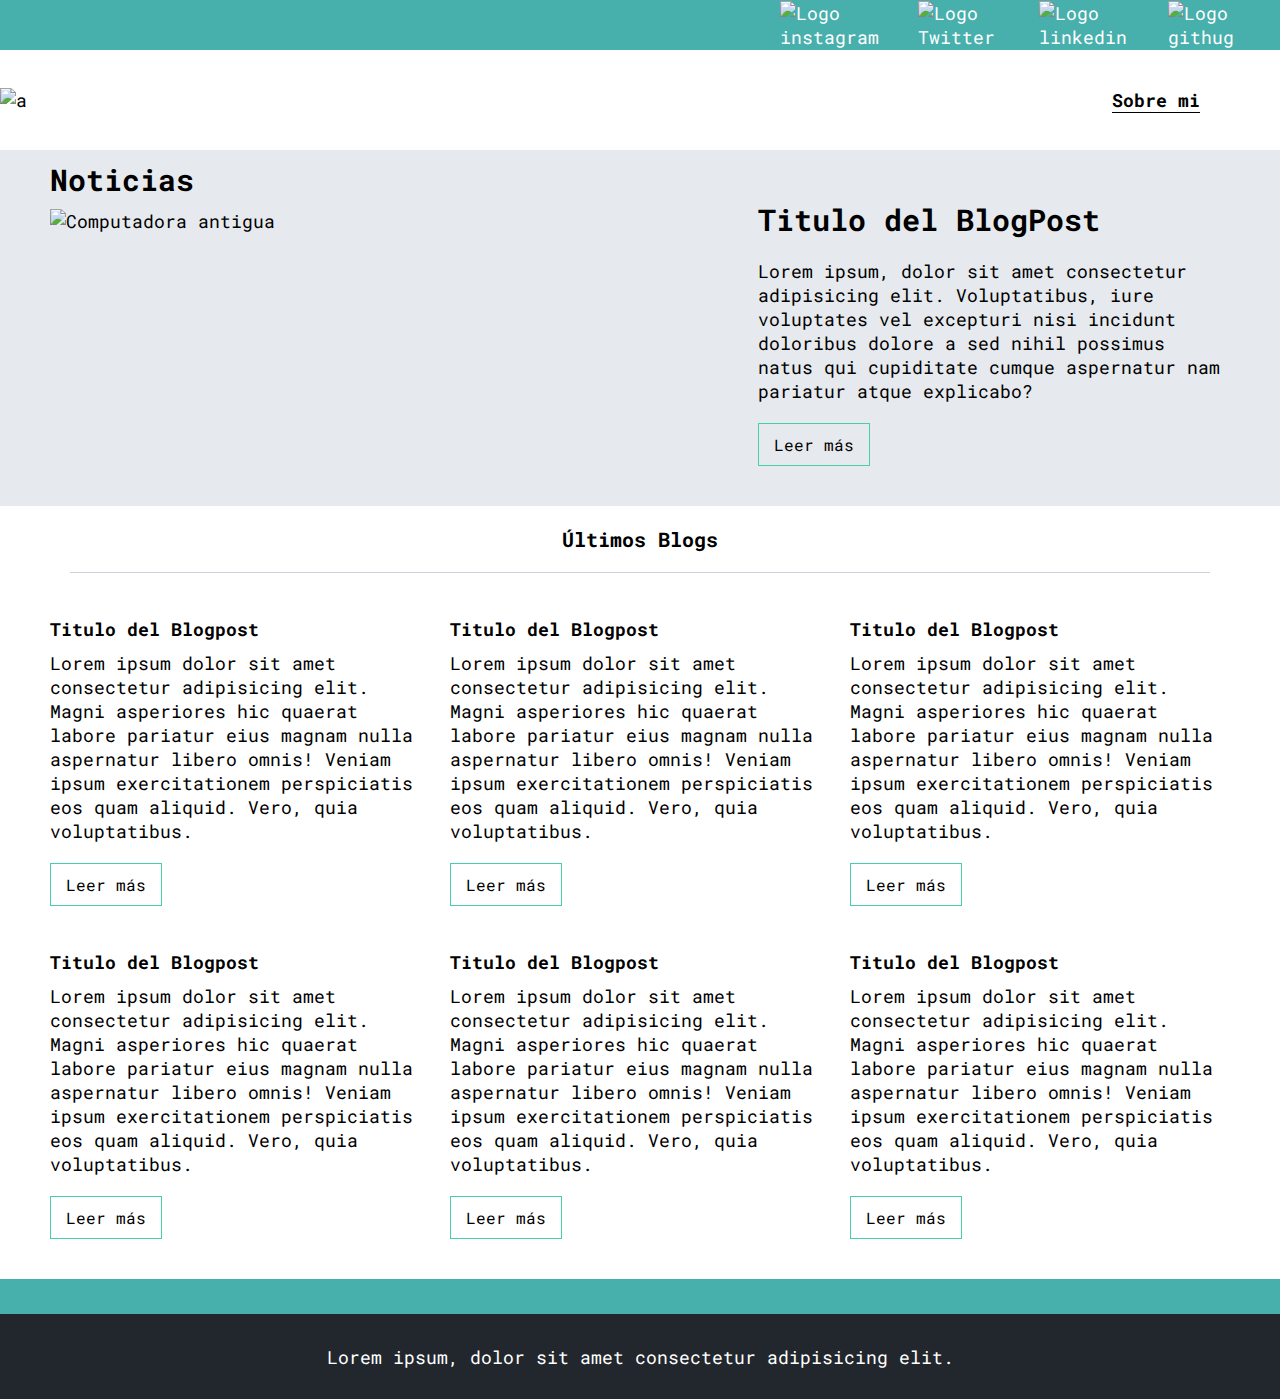
==== blog.html @ 3bd0bf69 "Pagina de blogs en proceso" ====
<!DOCTYPE html>
<html lang="es">
<head>
    <meta charset="UTF-8">
    <meta http-equiv="X-UA-Compatible" content="IE=edge">
    <meta name="viewport" content="width=device-width, initial-scale=1.0">
    <title>Mi blog</title>
    <link rel="stylesheet" href="css/blog.css">
    <link rel="preconnect" href="https://fonts.googleapis.com">
    <link rel="preconnect" href="https://fonts.gstatic.com" crossorigin>
    <link href="https://fonts.googleapis.com/css2?family=Roboto+Mono:wght@400;500;700&family=Roboto+Slab:wght@400;700&family=Roboto:wght@400;500;700;900&display=swap" rel="stylesheet">
    <link rel="shortcut icon" href="https://res.cloudinary.com/dwog1xmvw/image/upload/v1674094520/Platzi/MaquetacionCss/coding-seo-and-web_vhwap5.svg">
</head>
<body>
    <header>
        <section>
            <div>
                <a href="#" title="Instagram"><img src="https://res.cloudinary.com/dwog1xmvw/image/upload/v1666835212/RedesSociales/instagram-bn_ywvbj3.png" alt="Logo instagram"></a>
                <a href="#" title="Twitter"><img src="https://res.cloudinary.com/dwog1xmvw/image/upload/v1666835211/RedesSociales/twitter-bn_fqeehz.png" alt="Logo Twitter"></a>
                <a href="#" title="Linkedin"><img src="https://res.cloudinary.com/dwog1xmvw/image/upload/v1666835211/RedesSociales/linkedin-bn_mj4yph.png" alt="Logo linkedin"></a>
                <a href="#" title="Github"><img src="https://res.cloudinary.com/dwog1xmvw/image/upload/v1666835211/RedesSociales/github_hhx2ip.png" alt="Logo githug"></a>
            </div>
        </section>
        <nav>
            <a href="#" class="no-hover"><img src="https://res.cloudinary.com/dwog1xmvw/image/upload/v1674081380/Platzi/MaquetacionCss/Logo-negro_wbzf9c.png" alt="a"></a>
            <a href="#"  class="sobre-mi">Sobre mi</a>
        </nav>
    </header>
    <main>
        <section class="blog-destacado">
            <div>
                <h3>Noticias</h3>
                <img src="https://res.cloudinary.com/dwog1xmvw/image/upload/v1674081454/Platzi/MaquetacionCss/main-news-img_pirwd6.png" alt="Computadora antigua">
            </div>
            <div>
                <h3>Titulo del BlogPost</h3>
                <p>Lorem ipsum, dolor sit amet consectetur adipisicing elit. Voluptatibus, iure voluptates vel excepturi nisi incidunt doloribus dolore a sed nihil possimus natus qui cupiditate cumque aspernatur nam pariatur atque explicabo?</p>
                <a href="#" class="ver-mas">Leer más</a>
            </div>
        </section>

        <section class="nuevos-blogs">
            <h2>Últimos Blogs</h2>
            <div class="blogs-container">
                <article class="blog">
                    <img src="https://res.cloudinary.com/dwog1xmvw/image/upload/v1674081467/Platzi/MaquetacionCss/post-1_elfmfo.png" alt="">
                    <p class="titulo">Titulo del Blogpost</p>
                    <p class="descripcion">Lorem ipsum dolor sit amet consectetur adipisicing elit. Magni asperiores hic quaerat labore pariatur eius magnam nulla aspernatur libero omnis! Veniam ipsum exercitationem perspiciatis eos quam aliquid. Vero, quia voluptatibus.</p>
                    <a href="#" class="ver-mas">Leer más</a>
                </article>
                <article class="blog">
                    <img src="https://res.cloudinary.com/dwog1xmvw/image/upload/v1674081467/Platzi/MaquetacionCss/post-2_rkyegs.png" alt="">
                    <p class="titulo">Titulo del Blogpost</p>
                    <p class="descripcion">Lorem ipsum dolor sit amet consectetur adipisicing elit. Magni asperiores hic quaerat labore pariatur eius magnam nulla aspernatur libero omnis! Veniam ipsum exercitationem perspiciatis eos quam aliquid. Vero, quia voluptatibus.</p>
                    <a href="#" class="ver-mas">Leer más</a>
                </article>
                <article class="blog">
                    <img src="https://res.cloudinary.com/dwog1xmvw/image/upload/v1674081444/Platzi/MaquetacionCss/post-3_g6jf3n.png" alt="">
                    <p class="titulo">Titulo del Blogpost</p>
                    <p class="descripcion">Lorem ipsum dolor sit amet consectetur adipisicing elit. Magni asperiores hic quaerat labore pariatur eius magnam nulla aspernatur libero omnis! Veniam ipsum exercitationem perspiciatis eos quam aliquid. Vero, quia voluptatibus.</p>
                    <a href="#" class="ver-mas">Leer más</a>
                </article>
                <article class="blog">
                    <img src="https://res.cloudinary.com/dwog1xmvw/image/upload/v1674081467/Platzi/MaquetacionCss/post-1_elfmfo.png" alt="">
                    <p class="titulo">Titulo del Blogpost</p>
                    <p class="descripcion">Lorem ipsum dolor sit amet consectetur adipisicing elit. Magni asperiores hic quaerat labore pariatur eius magnam nulla aspernatur libero omnis! Veniam ipsum exercitationem perspiciatis eos quam aliquid. Vero, quia voluptatibus.</p>
                    <a href="#" class="ver-mas">Leer más</a>
                </article>
                <article class="blog">
                    <img src="https://res.cloudinary.com/dwog1xmvw/image/upload/v1674081467/Platzi/MaquetacionCss/post-2_rkyegs.png" alt="">
                    <p class="titulo">Titulo del Blogpost</p>
                    <p class="descripcion">Lorem ipsum dolor sit amet consectetur adipisicing elit. Magni asperiores hic quaerat labore pariatur eius magnam nulla aspernatur libero omnis! Veniam ipsum exercitationem perspiciatis eos quam aliquid. Vero, quia voluptatibus.</p>
                    <a href="#" class="ver-mas">Leer más</a>
                </article>
                <article class="blog">
                    <img src="https://res.cloudinary.com/dwog1xmvw/image/upload/v1674081444/Platzi/MaquetacionCss/post-3_g6jf3n.png" alt="">
                    <p class="titulo">Titulo del Blogpost</p>
                    <p class="descripcion">Lorem ipsum dolor sit amet consectetur adipisicing elit. Magni asperiores hic quaerat labore pariatur eius magnam nulla aspernatur libero omnis! Veniam ipsum exercitationem perspiciatis eos quam aliquid. Vero, quia voluptatibus.</p>
                    <a href="#" class="ver-mas">Leer más</a>
                </article>
            </div>
        </section>
    </main>
    <footer>
        <p>Lorem ipsum, dolor sit amet consectetur adipisicing elit.</p>
    </footer>
</body>
</html>
---- css/blog.css ----
/* GENERAL */
/* 
    font-family: 'Roboto', sans-serif;
    font-family: 'Roboto Mono', monospace;
    font-family: 'Roboto Slab', serif;
 */
 :root {
    --redes-sociales: #47afac;
    --botones: #47cfac;
}
html {
    font-size: 62.5%;
}
* {
    box-sizing: border-box;
    margin: 0;
    padding: 0;
    font-size: 1.8rem;    
    font-family: 'Roboto Mono', monospace;
}

/* HEADER */
header {
    height: 150px;
}
header section {
    display: flex;
    justify-content: end;
    background-color: var(--redes-sociales);
    height: 50px;
}
header section div {
    display: flex;
    justify-content: space-around;
    align-items: center;
    width: 500px;
    height: 100%;
}
header section img {
    width: 30px;
    color: white;
}
header nav {
    display: grid;
    grid-template-columns: 1fr 1fr;
    grid-template-rows: 100px;
    align-items: center;
    height: 100px;
}
header nav img {
    width: 300px;
}
.sobre-mi {
    margin-right: 80px;
    justify-self: end;
    border-bottom: 1px solid black;
    font-weight: bold;
}

/* MAIN */
.blog-destacado {
    display: grid;
    grid-template-columns: 3fr 2fr;
    height: auto;
    padding: 0 50px 40px;
    background-color: #e6e9ed;
}
.blog-destacado h3 {
    font-size: 3rem;
    font-family: 'Roboto Mono', monospace;
}
.blog-destacado div:nth-child(1) h3 {
    margin: 10px 0;
}
.blog-destacado div:nth-child(2) h3 {
    margin-top: 50px;
}
.blog-destacado p {
    font-family: 'Roboto Mono', monospace;
    margin: 20px 0;
}
.blog-destacado img {
    width: 85%;
}
.nuevos-blogs {
    padding: 0 50px 40px;
}
.nuevos-blogs h2 {
    margin: 20px;
    border-bottom: 1px solid #cdd2da;
    padding-bottom: 20px;
    text-align: center;
    font-family: 'Roboto Mono', monospace;
    font-size: 2rem;
}
.blogs-container {
    display: grid;
    grid-template-columns: repeat(3, 1fr);
    gap: 20px;
}

.blog img {
    width: 100%;
}
.blog .titulo {
    font-weight: bold;
}
.blog .descripcion {
    margin: 10px 0 20px;
}

/* FOOTER */
footer {
    display: flex;
    align-items: center;
    justify-content: center;
    width: 100%;
    height: 120px;
    background-color: #22272d;
    border-top: 35px solid var(--redes-sociales);
}
footer p {
    color: white;
}

/* BOTONES */
a {
    font-family: 'Roboto Mono', monospace;
    text-decoration: none;
    color: black;
    transition: color .3s, background-color .3s, transform .3s;
}
.ver-mas {
    display: inline-block;
    padding: 10px 15px;
    border: 1px solid var(--botones);
    font-size: 1.6rem;
}
.ver-mas:active {
    color: white;
    background-color: var(--botones);
}

/* MEDIA QUERIS */
@media (hover: hover) {
    a:hover:not(.no-hover) {
        transform: scale(1.1);
    }
    .ver-mas:hover {
        color: white;
        background-color: var(--botones);
    }
}
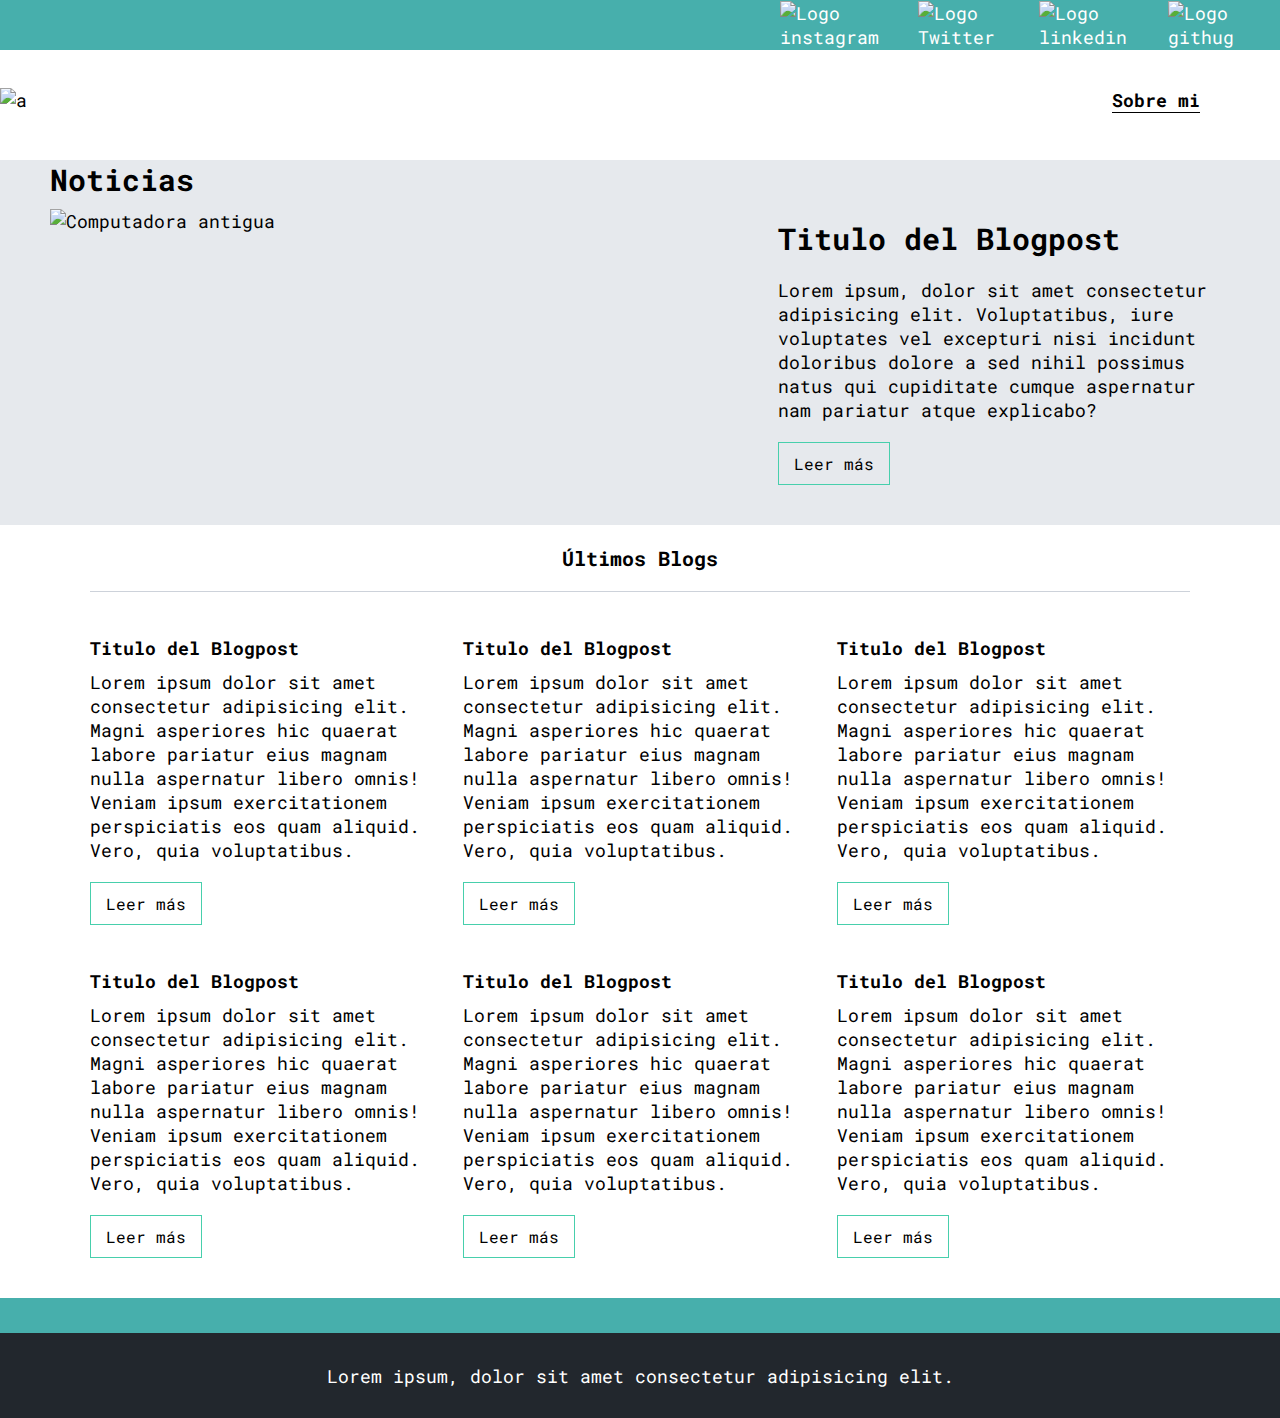
==== commit 51624fbc: "Pagina de blog terminada" ====
--- a/blog.html
+++ b/blog.html
@@ -22,20 +22,22 @@
             </div>
         </section>
         <nav>
-            <a href="#" class="no-hover"><img src="https://res.cloudinary.com/dwog1xmvw/image/upload/v1674081380/Platzi/MaquetacionCss/Logo-negro_wbzf9c.png" alt="a"></a>
-            <a href="#"  class="sobre-mi">Sobre mi</a>
+            <a href="./index.html" class="no-hover"><img src="https://res.cloudinary.com/dwog1xmvw/image/upload/v1674081380/Platzi/MaquetacionCss/Logo-negro_wbzf9c.png" alt="a"></a>
+            <a href="./perfil.html"  class="sobre-mi">Sobre mi</a>
         </nav>
     </header>
     <main>
         <section class="blog-destacado">
-            <div>
-                <h3>Noticias</h3>
-                <img src="https://res.cloudinary.com/dwog1xmvw/image/upload/v1674081454/Platzi/MaquetacionCss/main-news-img_pirwd6.png" alt="Computadora antigua">
-            </div>
-            <div>
-                <h3>Titulo del BlogPost</h3>
-                <p>Lorem ipsum, dolor sit amet consectetur adipisicing elit. Voluptatibus, iure voluptates vel excepturi nisi incidunt doloribus dolore a sed nihil possimus natus qui cupiditate cumque aspernatur nam pariatur atque explicabo?</p>
-                <a href="#" class="ver-mas">Leer más</a>
+            <h3>Noticias</h3>
+            <div class="blog-destacado-container">
+                <div>
+                    <img src="https://res.cloudinary.com/dwog1xmvw/image/upload/v1674081454/Platzi/MaquetacionCss/main-news-img_pirwd6.png" alt="Computadora antigua">
+                </div>
+                <div>
+                    <h3>Titulo del Blogpost</h3>
+                    <p>Lorem ipsum, dolor sit amet consectetur adipisicing elit. Voluptatibus, iure voluptates vel excepturi nisi incidunt doloribus dolore a sed nihil possimus natus qui cupiditate cumque aspernatur nam pariatur atque explicabo?</p>
+                    <a href="./noticia.html" class="ver-mas">Leer más</a>
+                </div>
             </div>
         </section>
 
@@ -46,37 +48,37 @@
                     <img src="https://res.cloudinary.com/dwog1xmvw/image/upload/v1674081467/Platzi/MaquetacionCss/post-1_elfmfo.png" alt="">
                     <p class="titulo">Titulo del Blogpost</p>
                     <p class="descripcion">Lorem ipsum dolor sit amet consectetur adipisicing elit. Magni asperiores hic quaerat labore pariatur eius magnam nulla aspernatur libero omnis! Veniam ipsum exercitationem perspiciatis eos quam aliquid. Vero, quia voluptatibus.</p>
-                    <a href="#" class="ver-mas">Leer más</a>
+                    <a href="./noticia.html" class="ver-mas">Leer más</a>
                 </article>
                 <article class="blog">
                     <img src="https://res.cloudinary.com/dwog1xmvw/image/upload/v1674081467/Platzi/MaquetacionCss/post-2_rkyegs.png" alt="">
                     <p class="titulo">Titulo del Blogpost</p>
                     <p class="descripcion">Lorem ipsum dolor sit amet consectetur adipisicing elit. Magni asperiores hic quaerat labore pariatur eius magnam nulla aspernatur libero omnis! Veniam ipsum exercitationem perspiciatis eos quam aliquid. Vero, quia voluptatibus.</p>
-                    <a href="#" class="ver-mas">Leer más</a>
+                    <a href="./noticia.html" class="ver-mas">Leer más</a>
                 </article>
                 <article class="blog">
                     <img src="https://res.cloudinary.com/dwog1xmvw/image/upload/v1674081444/Platzi/MaquetacionCss/post-3_g6jf3n.png" alt="">
                     <p class="titulo">Titulo del Blogpost</p>
                     <p class="descripcion">Lorem ipsum dolor sit amet consectetur adipisicing elit. Magni asperiores hic quaerat labore pariatur eius magnam nulla aspernatur libero omnis! Veniam ipsum exercitationem perspiciatis eos quam aliquid. Vero, quia voluptatibus.</p>
-                    <a href="#" class="ver-mas">Leer más</a>
+                    <a href="./noticia.html" class="ver-mas">Leer más</a>
                 </article>
                 <article class="blog">
                     <img src="https://res.cloudinary.com/dwog1xmvw/image/upload/v1674081467/Platzi/MaquetacionCss/post-1_elfmfo.png" alt="">
                     <p class="titulo">Titulo del Blogpost</p>
                     <p class="descripcion">Lorem ipsum dolor sit amet consectetur adipisicing elit. Magni asperiores hic quaerat labore pariatur eius magnam nulla aspernatur libero omnis! Veniam ipsum exercitationem perspiciatis eos quam aliquid. Vero, quia voluptatibus.</p>
-                    <a href="#" class="ver-mas">Leer más</a>
+                    <a href="./noticia.html" class="ver-mas">Leer más</a>
                 </article>
                 <article class="blog">
                     <img src="https://res.cloudinary.com/dwog1xmvw/image/upload/v1674081467/Platzi/MaquetacionCss/post-2_rkyegs.png" alt="">
                     <p class="titulo">Titulo del Blogpost</p>
                     <p class="descripcion">Lorem ipsum dolor sit amet consectetur adipisicing elit. Magni asperiores hic quaerat labore pariatur eius magnam nulla aspernatur libero omnis! Veniam ipsum exercitationem perspiciatis eos quam aliquid. Vero, quia voluptatibus.</p>
-                    <a href="#" class="ver-mas">Leer más</a>
+                    <a href="./noticia.html" class="ver-mas">Leer más</a>
                 </article>
                 <article class="blog">
                     <img src="https://res.cloudinary.com/dwog1xmvw/image/upload/v1674081444/Platzi/MaquetacionCss/post-3_g6jf3n.png" alt="">
                     <p class="titulo">Titulo del Blogpost</p>
                     <p class="descripcion">Lorem ipsum dolor sit amet consectetur adipisicing elit. Magni asperiores hic quaerat labore pariatur eius magnam nulla aspernatur libero omnis! Veniam ipsum exercitationem perspiciatis eos quam aliquid. Vero, quia voluptatibus.</p>
-                    <a href="#" class="ver-mas">Leer más</a>
+                    <a href="./noticia.html" class="ver-mas">Leer más</a>
                 </article>
             </div>
         </section>
--- a/css/blog.css
+++ b/css/blog.css
@@ -59,34 +59,34 @@
 
 /* MAIN */
 .blog-destacado {
-    display: grid;
-    grid-template-columns: 3fr 2fr;
-    height: auto;
     padding: 0 50px 40px;
     background-color: #e6e9ed;
 }
+.blog-destacado-container {
+    display: grid;
+    grid-template-columns: 3fr 2fr;
+    gap: 50px;
+    height: auto;
+}
 .blog-destacado h3 {
+    margin: 10px 0;
     font-size: 3rem;
     font-family: 'Roboto Mono', monospace;
-}
-.blog-destacado div:nth-child(1) h3 {
-    margin: 10px 0;
-}
-.blog-destacado div:nth-child(2) h3 {
-    margin-top: 50px;
 }
 .blog-destacado p {
     font-family: 'Roboto Mono', monospace;
     margin: 20px 0;
 }
 .blog-destacado img {
-    width: 85%;
+    width: 100%;
 }
 .nuevos-blogs {
+    max-width: 1200px;
     padding: 0 50px 40px;
+    margin: auto;
 }
 .nuevos-blogs h2 {
-    margin: 20px;
+    margin: 20px 0;
     border-bottom: 1px solid #cdd2da;
     padding-bottom: 20px;
     text-align: center;
@@ -95,10 +95,9 @@
 }
 .blogs-container {
     display: grid;
-    grid-template-columns: repeat(3, 1fr);
+    grid-template-columns: repeat(auto-fit, minmax(300px, 1fr));
     gap: 20px;
 }
-
 .blog img {
     width: 100%;
 }
@@ -115,7 +114,8 @@
     align-items: center;
     justify-content: center;
     width: 100%;
-    height: 120px;
+    min-height: 120px;
+    padding: 0 10px;
     background-color: #22272d;
     border-top: 35px solid var(--redes-sociales);
 }
@@ -150,4 +150,25 @@
         color: white;
         background-color: var(--botones);
     }
+}
+@media (max-width: 1000px) {
+    .blog-destacado-container {
+        grid-template-columns: 1fr;
+        grid-template-rows: 1fr auto;
+        gap: 20px;
+    }
+}
+@media (max-width: 768px) {
+    header nav img {
+        width: 200px;
+    }
+    .sobre-mi {
+        margin-right: 30px;
+    }
+    .blog-destacado {
+        padding: 0 10px 40px;
+    }
+    .nuevos-blogs {
+        padding: 0 10px 40px;
+    }
 }